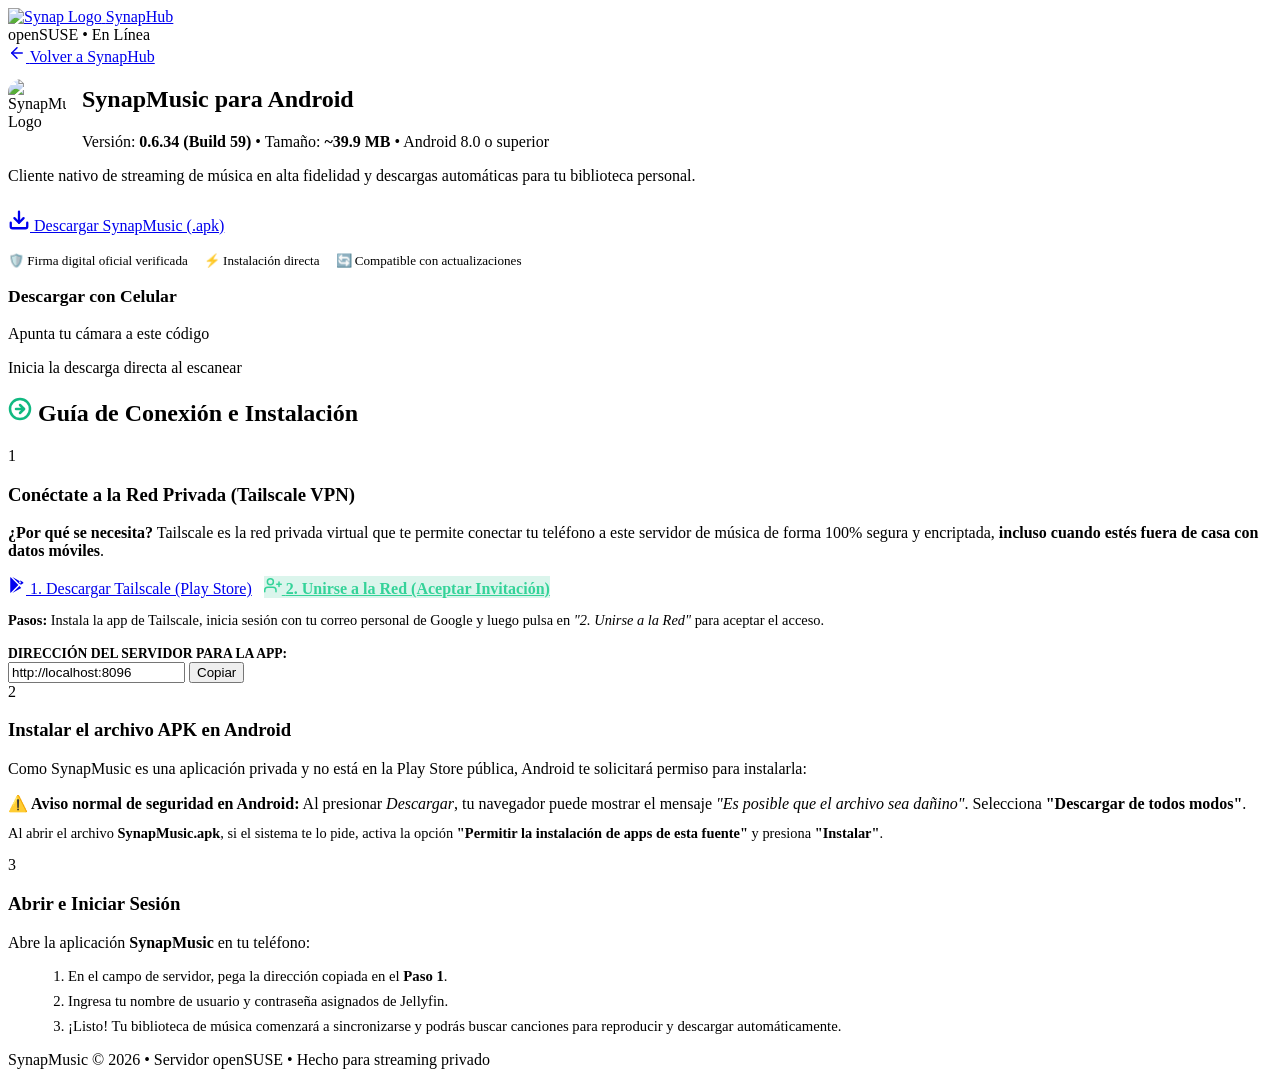
==== portal/synapmusic.html @ 2f994d28 "feat(portal): sincronizar archivos del portal web con versión dinámica 0.6.34" ====
<!DOCTYPE html>
<html lang="es">
<head>
  <meta charset="UTF-8">
  <meta name="viewport" content="width=device-width, initial-scale=1.0">
  <title>Descargar SynapMusic • APK Oficial Android</title>
  <link rel="icon" type="image/png" href="/portal-static/assets/logo.png">
  <link rel="stylesheet" href="/portal-static/css/styles.css">
  <script src="/portal-static/js/qrcode.min.js"></script>
</head>
<body>
  <div class="container">
    <header>
      <nav class="nav-bar">
        <a href="/" class="brand">
          <img src="/portal-static/assets/logo.png" alt="Synap Logo" class="brand-logo">
          <span class="brand-name">SynapHub</span>
        </a>
        <div class="server-badge">
          <span class="pulse-dot"></span>
          <span>openSUSE • En Línea</span>
        </div>
      </nav>
    </header>

    <main>
      <a href="/" class="back-link">
        <svg width="18" height="18" viewBox="0 0 24 24" fill="none" stroke="currentColor" stroke-width="2" stroke-linecap="round" stroke-linejoin="round">
          <line x1="19" y1="12" x2="5" y2="12"></line>
          <polyline points="12 19 5 12 12 5"></polyline>
        </svg>
        <span>Volver a SynapHub</span>
      </a>

      <!-- Layout de Descarga -->
      <section class="download-layout">
        <div class="glass-card download-main">
          <div style="display: flex; align-items: center; gap: 16px; margin-bottom: 16px;">
            <img src="/portal-static/assets/logo.png" alt="SynapMusic Logo" style="width: 58px; height: 58px; border-radius: 14px;">
            <div>
              <h1>SynapMusic para Android</h1>
              <div class="app-meta">
                <span>Versión: <strong id="app-version-badge">0.6.34 (Build 59)</strong></span>
                <span>•</span>
                <span>Tamaño: <strong>~39.9 MB</strong></span>
                <span>•</span>
                <span>Android 8.0 o superior</span>
              </div>
            </div>
          </div>

          <p style="color: var(--text-secondary); margin-bottom: 24px;">
            Cliente nativo de streaming de música en alta fidelidad y descargas automáticas para tu biblioteca personal.
          </p>

          <a href="/synapmusic/download" class="btn-primary js-download-link">
            <svg width="22" height="22" viewBox="0 0 24 24" fill="none" stroke="currentColor" stroke-width="2.5" stroke-linecap="round" stroke-linejoin="round">
              <path d="M21 15v4a2 2 0 0 1-2 2H5a2 2 0 0 1-2-2v-4"></path>
              <polyline points="7 10 12 15 17 10"></polyline>
              <line x1="12" y1="15" x2="12" y2="3"></line>
            </svg>
            <span>Descargar SynapMusic (.apk)</span>
          </a>

          <div style="margin-top: 18px; display: flex; gap: 16px; font-size: 0.82rem; color: var(--text-muted); flex-wrap: wrap;">
            <span>🛡️ Firma digital oficial verificada</span>
            <span>⚡ Instalación directa</span>
            <span>🔄 Compatible con actualizaciones</span>
          </div>
        </div>

        <!-- Código QR -->
        <div class="glass-card qr-card">
          <h3 style="font-size: 1.1rem; font-weight: 700;">Descargar con Celular</h3>
          <p class="qr-caption" style="margin-top: 4px;">Apunta tu cámara a este código</p>
          <div class="qr-box">
            <div id="qrcode"></div>
          </div>
          <p class="qr-caption">Inicia la descarga directa al escanear</p>
        </div>
      </section>

      <!-- Guía Paso a Paso -->
      <section class="guide-section">
        <h2 class="section-title">
          <svg width="24" height="24" viewBox="0 0 24 24" fill="none" stroke="#10b981" stroke-width="2.5" stroke-linecap="round" stroke-linejoin="round">
            <circle cx="12" cy="12" r="10"></circle>
            <polyline points="12 16 16 12 12 8"></polyline>
            <line x1="8" y1="12" x2="16" y2="12"></line>
          </svg>
          <span>Guía de Conexión e Instalación</span>
        </h2>

        <!-- Paso 1: Tailscale -->
        <div class="step-card">
          <div class="step-number">1</div>
          <div class="step-content">
            <h3>Conéctate a la Red Privada (Tailscale VPN)</h3>
            <p>
              <strong>¿Por qué se necesita?</strong> Tailscale es la red privada virtual que te permite conectar tu teléfono a este servidor de música de forma 100% segura y encriptada, <strong>incluso cuando estés fuera de casa con datos móviles</strong>.
            </p>
            <div class="store-buttons" style="margin-top: 14px; display: flex; flex-wrap: wrap; gap: 12px;">
              <a href="https://play.google.com/store/apps/details?id=com.tailscale.ipn" target="_blank" rel="noopener" class="store-btn">
                <svg width="18" height="18" viewBox="0 0 24 24" fill="currentColor">
                  <path d="M3.609 1.814L13.792 12 3.61 22.186a2.41 2.41 0 0 1-.61-.319V2.133c.188-.13.398-.24.61-.319zM15.207 13.414l2.457 2.457-11.89 6.86 9.433-9.317zm0-2.828l-9.433-9.317 11.89 6.86-2.457 2.457zm1.414 1.414l3.197-1.846c1.077-.622 1.077-1.633 0-2.255l-3.197-1.846-2.121 2.121 2.121 2.121z"/>
                </svg>
                <span>1. Descargar Tailscale (Play Store)</span>
              </a>

              <a href="https://login.tailscale.com/admin/invite/CnFD3Z8iHeCVwbNWUJFC2" target="_blank" rel="noopener" class="store-btn" style="background: rgba(16, 185, 129, 0.15); border-color: rgba(16, 185, 129, 0.45); color: #34d399; font-weight: 700;">
                <svg width="18" height="18" viewBox="0 0 24 24" fill="none" stroke="currentColor" stroke-width="2" stroke-linecap="round" stroke-linejoin="round">
                  <path d="M16 21v-2a4 4 0 0 0-4-4H5a4 4 0 0 0-4 4v2"></path>
                  <circle cx="8.5" cy="7.5" r="4"></circle>
                  <line x1="20" y1="8" x2="20" y2="14"></line>
                  <line x1="23" y1="11" x2="17" y2="11"></line>
                </svg>
                <span>2. Unirse a la Red (Aceptar Invitación)</span>
              </a>
            </div>
            <p style="margin-top: 14px; font-size: 0.9rem; color: var(--text-secondary);">
              <strong>Pasos:</strong> Instala la app de Tailscale, inicia sesión con tu correo personal de Google y luego pulsa en <em>"2. Unirse a la Red"</em> para aceptar el acceso.
            </p>

            <div style="margin-top: 12px;">
              <span style="font-size: 0.85rem; color: var(--text-muted); font-weight: 600;">DIRECCIÓN DEL SERVIDOR PARA LA APP:</span>
              <div class="copy-box">
                <input type="text" id="server-address-input" readonly class="copy-input" value="http://localhost:8096">
                <button type="button" class="btn-copy js-btn-copy" data-target="server-address-input">Copiar</button>
              </div>
            </div>
          </div>
        </div>

        <!-- Paso 2: Instalación de APK -->
        <div class="step-card">
          <div class="step-number">2</div>
          <div class="step-content">
            <h3>Instalar el archivo APK en Android</h3>
            <p>
              Como SynapMusic es una aplicación privada y no está en la Play Store pública, Android te solicitará permiso para instalarla:
            </p>
            <div class="alert-box">
              <strong>⚠️ Aviso normal de seguridad en Android:</strong> Al presionar <em>Descargar</em>, tu navegador puede mostrar el mensaje <em>"Es posible que el archivo sea dañino"</em>. Selecciona <strong>"Descargar de todos modos"</strong>.
            </div>
            <p style="margin-top: 12px; font-size: 0.9rem; color: var(--text-secondary);">
              Al abrir el archivo <strong>SynapMusic.apk</strong>, si el sistema te lo pide, activa la opción <strong>"Permitir la instalación de apps de esta fuente"</strong> y presiona <strong>"Instalar"</strong>.
            </p>
          </div>
        </div>

        <!-- Paso 3: Iniciar Sesión -->
        <div class="step-card">
          <div class="step-number">3</div>
          <div class="step-content">
            <h3>Abrir e Iniciar Sesión</h3>
            <p>
              Abre la aplicación <strong>SynapMusic</strong> en tu teléfono:
            </p>
            <ol style="margin-left: 20px; color: var(--text-secondary); font-size: 0.92rem; display: flex; flex-direction: column; gap: 8px;">
              <li>En el campo de servidor, pega la dirección copiada en el <strong>Paso 1</strong>.</li>
              <li>Ingresa tu nombre de usuario y contraseña asignados de Jellyfin.</li>
              <li>¡Listo! Tu biblioteca de música comenzará a sincronizarse y podrás buscar canciones para reproducir y descargar automáticamente.</li>
            </ol>
          </div>
        </div>
      </section>
    </main>

    <footer>
      <p>SynapMusic &copy; 2026 • Servidor openSUSE • Hecho para streaming privado</p>
    </footer>
  </div>

  <script src="/portal-static/js/main.js"></script>
</body>
</html>
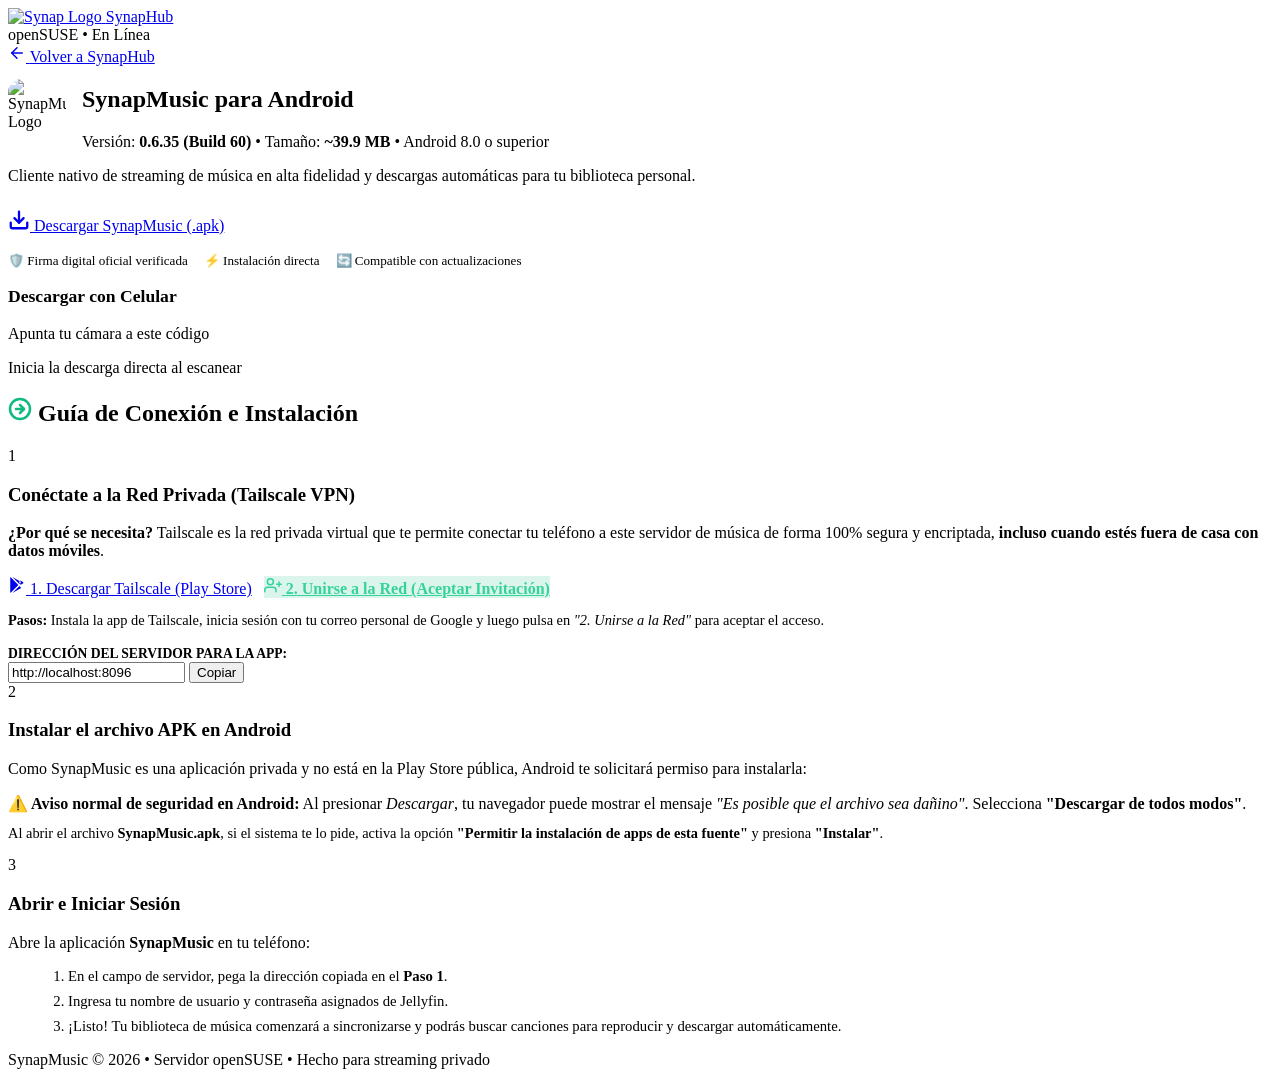
==== commit 2c0a45e4: "feat(v0.6.35): Paginación en YouTube, sincronización de canciones faltantes en playlists y nombres l" ====
--- a/portal/synapmusic.html
+++ b/portal/synapmusic.html
@@ -40,7 +40,7 @@
             <div>
               <h1>SynapMusic para Android</h1>
               <div class="app-meta">
-                <span>Versión: <strong id="app-version-badge">0.6.34 (Build 59)</strong></span>
+                <span>Versión: <strong id="app-version-badge">0.6.35 (Build 60)</strong></span>
                 <span>•</span>
                 <span>Tamaño: <strong>~39.9 MB</strong></span>
                 <span>•</span>
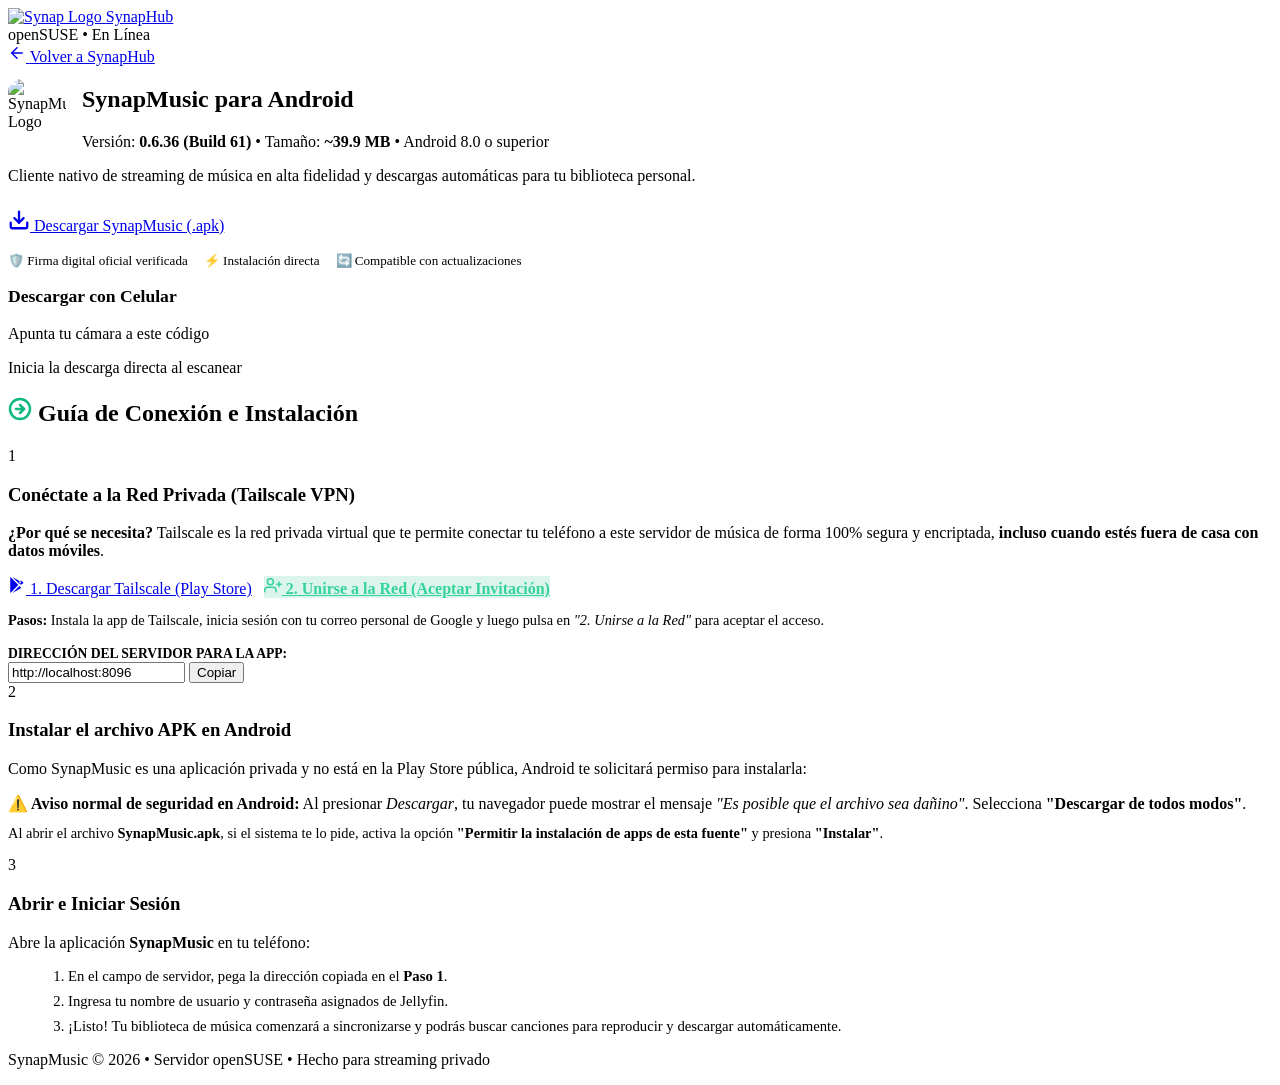
==== commit ded9cd77: "feat(v0.6.36): Panel de administración (usuarios y biblioteca global), persistencia de favoritos y m" ====
--- a/portal/synapmusic.html
+++ b/portal/synapmusic.html
@@ -40,7 +40,7 @@
             <div>
               <h1>SynapMusic para Android</h1>
               <div class="app-meta">
-                <span>Versión: <strong id="app-version-badge">0.6.35 (Build 60)</strong></span>
+                <span>Versión: <strong id="app-version-badge">0.6.36 (Build 61)</strong></span>
                 <span>•</span>
                 <span>Tamaño: <strong>~39.9 MB</strong></span>
                 <span>•</span>
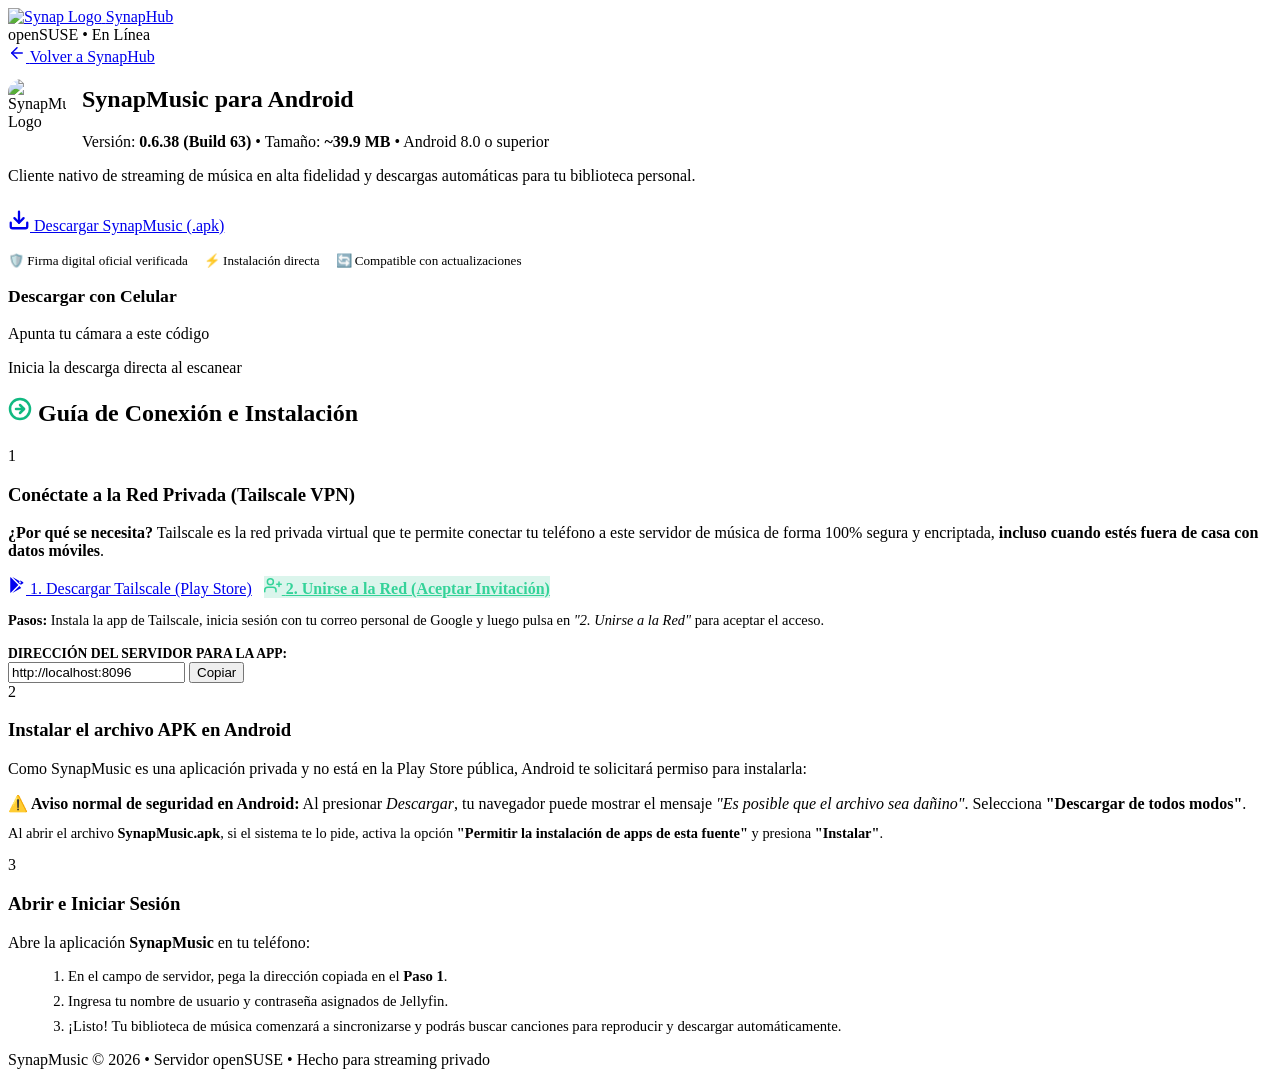
==== commit da313d3a: "fix(v0.6.38): Corregir carga y alineación de carátulas, optimización de miniaturas y forzado de cora" ====
--- a/portal/synapmusic.html
+++ b/portal/synapmusic.html
@@ -40,7 +40,7 @@
             <div>
               <h1>SynapMusic para Android</h1>
               <div class="app-meta">
-                <span>Versión: <strong id="app-version-badge">0.6.36 (Build 61)</strong></span>
+                <span>Versión: <strong id="app-version-badge">0.6.38 (Build 63)</strong></span>
                 <span>•</span>
                 <span>Tamaño: <strong>~39.9 MB</strong></span>
                 <span>•</span>
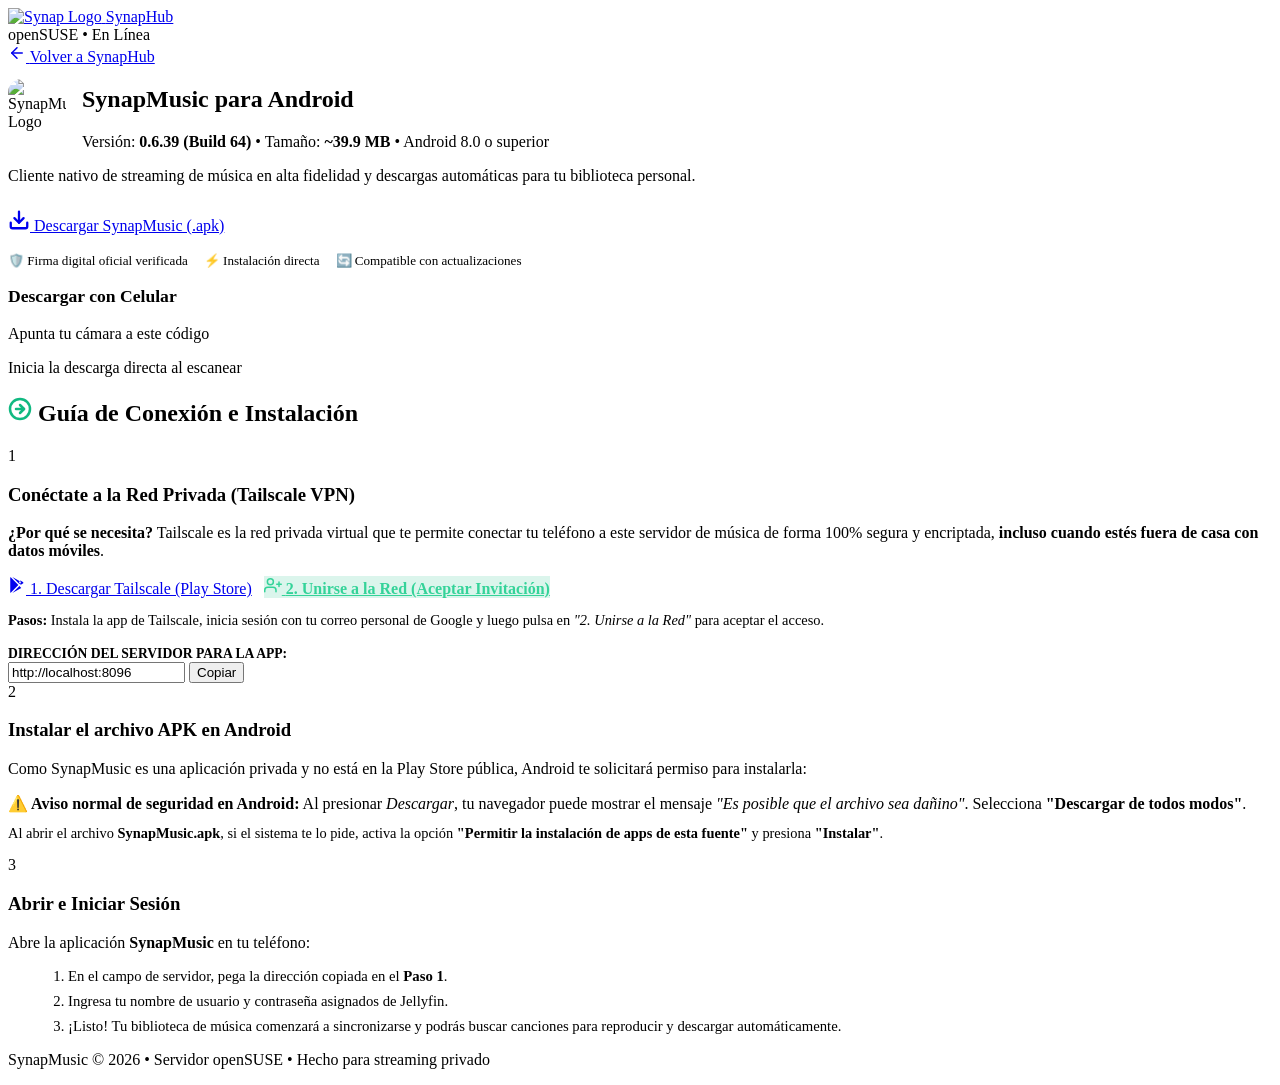
==== commit 70bb9109: "feat(v0.6.39): Agregar album completo a playlists, correccion en recorte de portadas y recuperacion " ====
--- a/portal/synapmusic.html
+++ b/portal/synapmusic.html
@@ -40,7 +40,7 @@
             <div>
               <h1>SynapMusic para Android</h1>
               <div class="app-meta">
-                <span>Versión: <strong id="app-version-badge">0.6.38 (Build 63)</strong></span>
+                <span>Versión: <strong id="app-version-badge">0.6.39 (Build 64)</strong></span>
                 <span>•</span>
                 <span>Tamaño: <strong>~39.9 MB</strong></span>
                 <span>•</span>
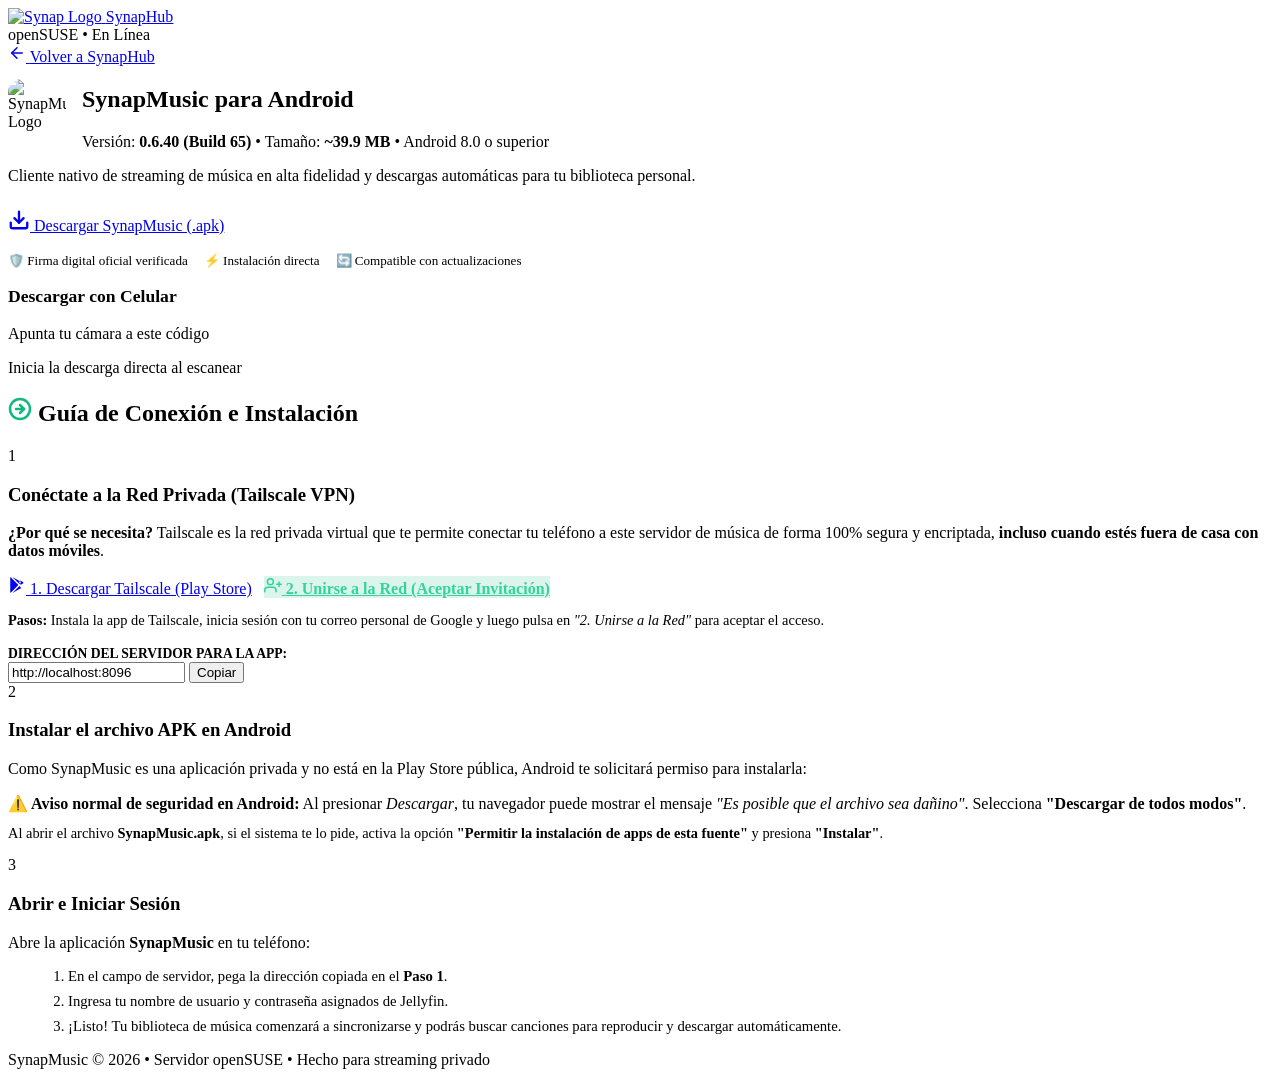
==== commit 05d8632e: "fix(v0.6.40): Sincronizacion robusta de My likes y favoritos, conteo real en biblioteca y proteccion" ====
--- a/portal/synapmusic.html
+++ b/portal/synapmusic.html
@@ -40,7 +40,7 @@
             <div>
               <h1>SynapMusic para Android</h1>
               <div class="app-meta">
-                <span>Versión: <strong id="app-version-badge">0.6.39 (Build 64)</strong></span>
+                <span>Versión: <strong id="app-version-badge">0.6.40 (Build 65)</strong></span>
                 <span>•</span>
                 <span>Tamaño: <strong>~39.9 MB</strong></span>
                 <span>•</span>
